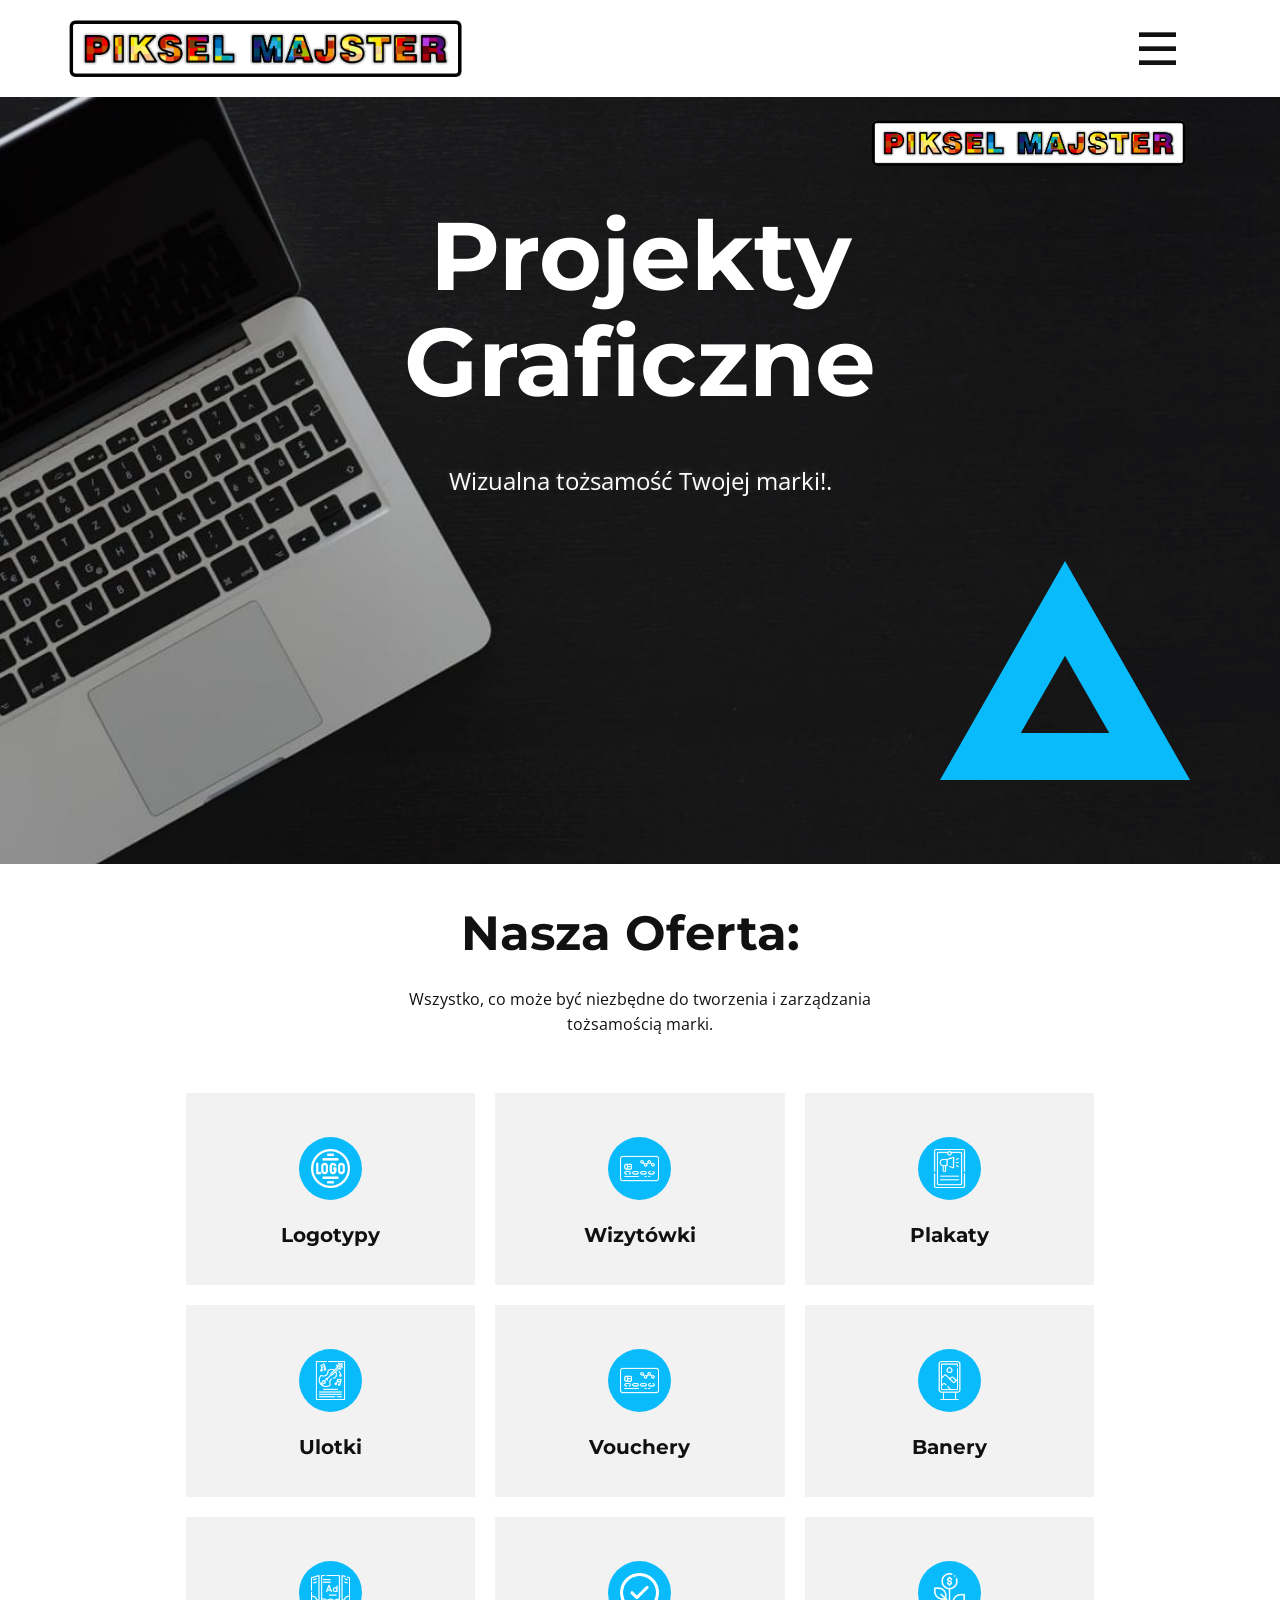
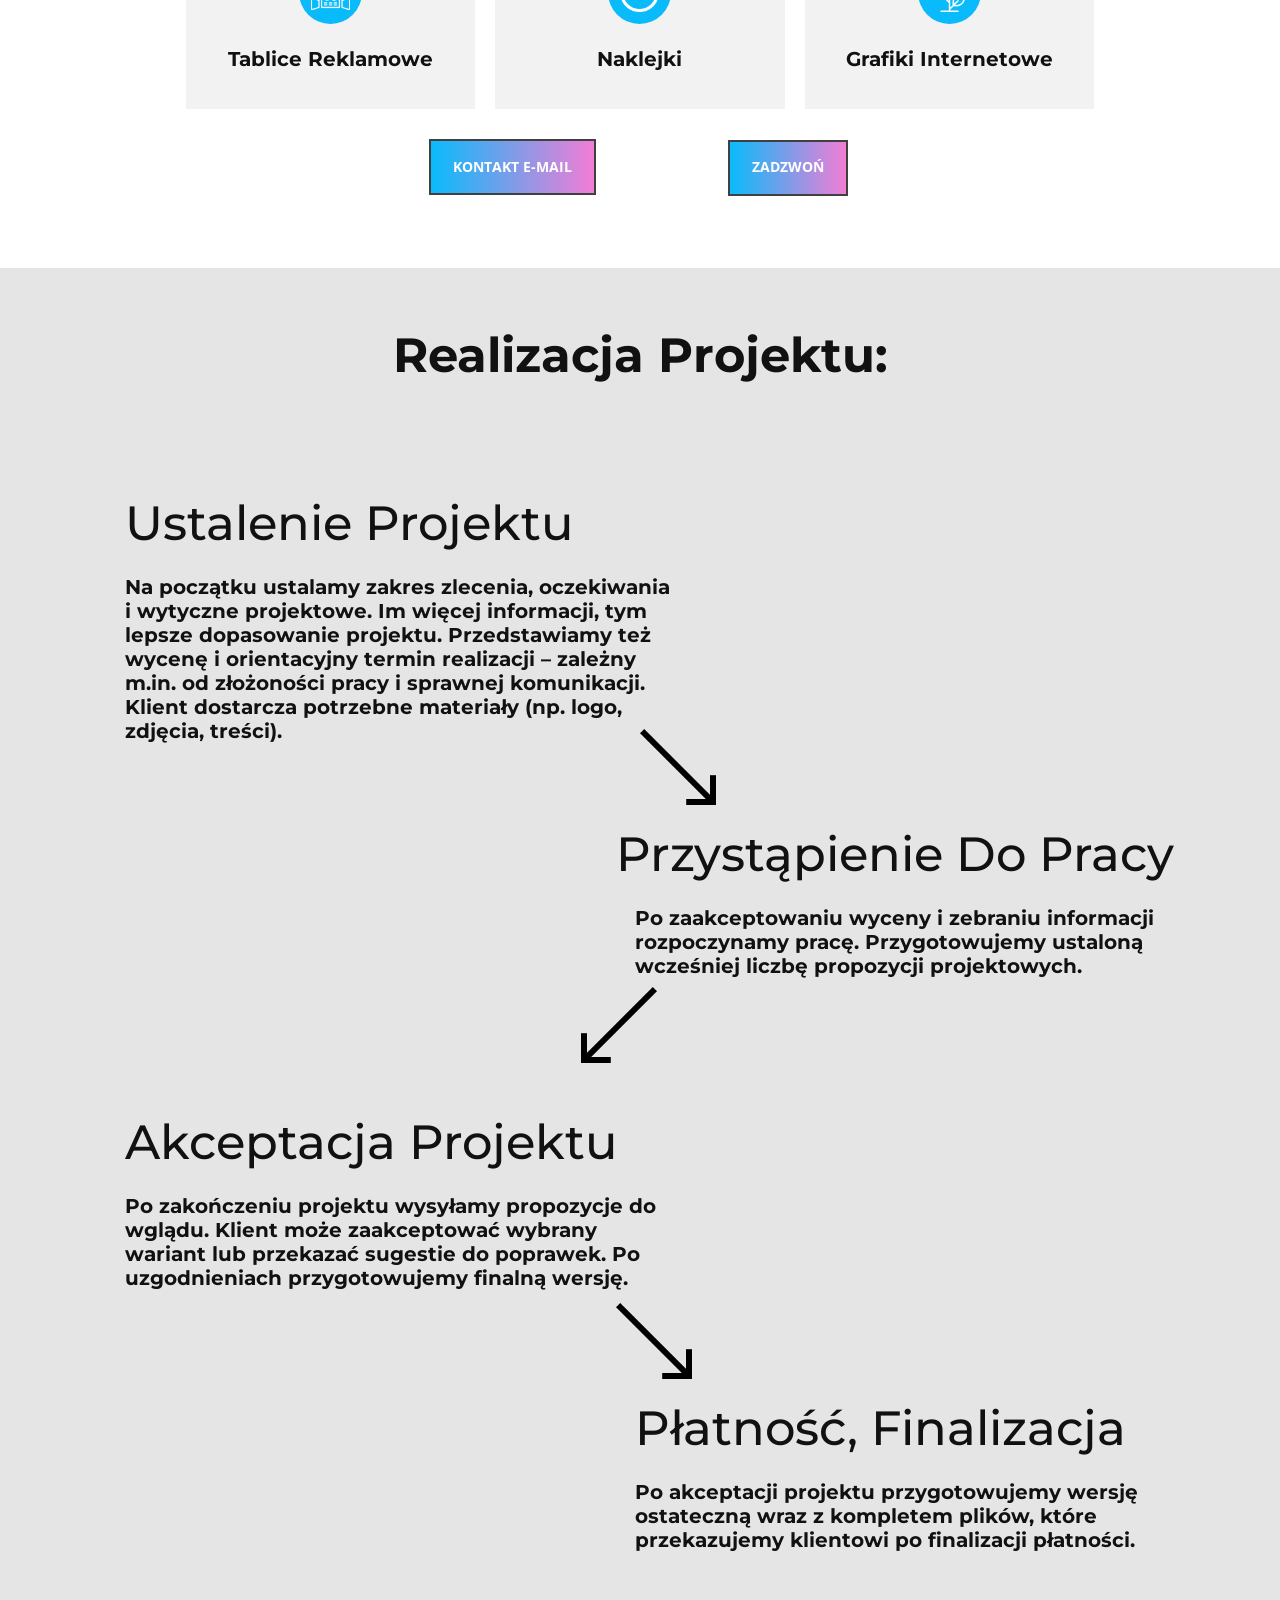
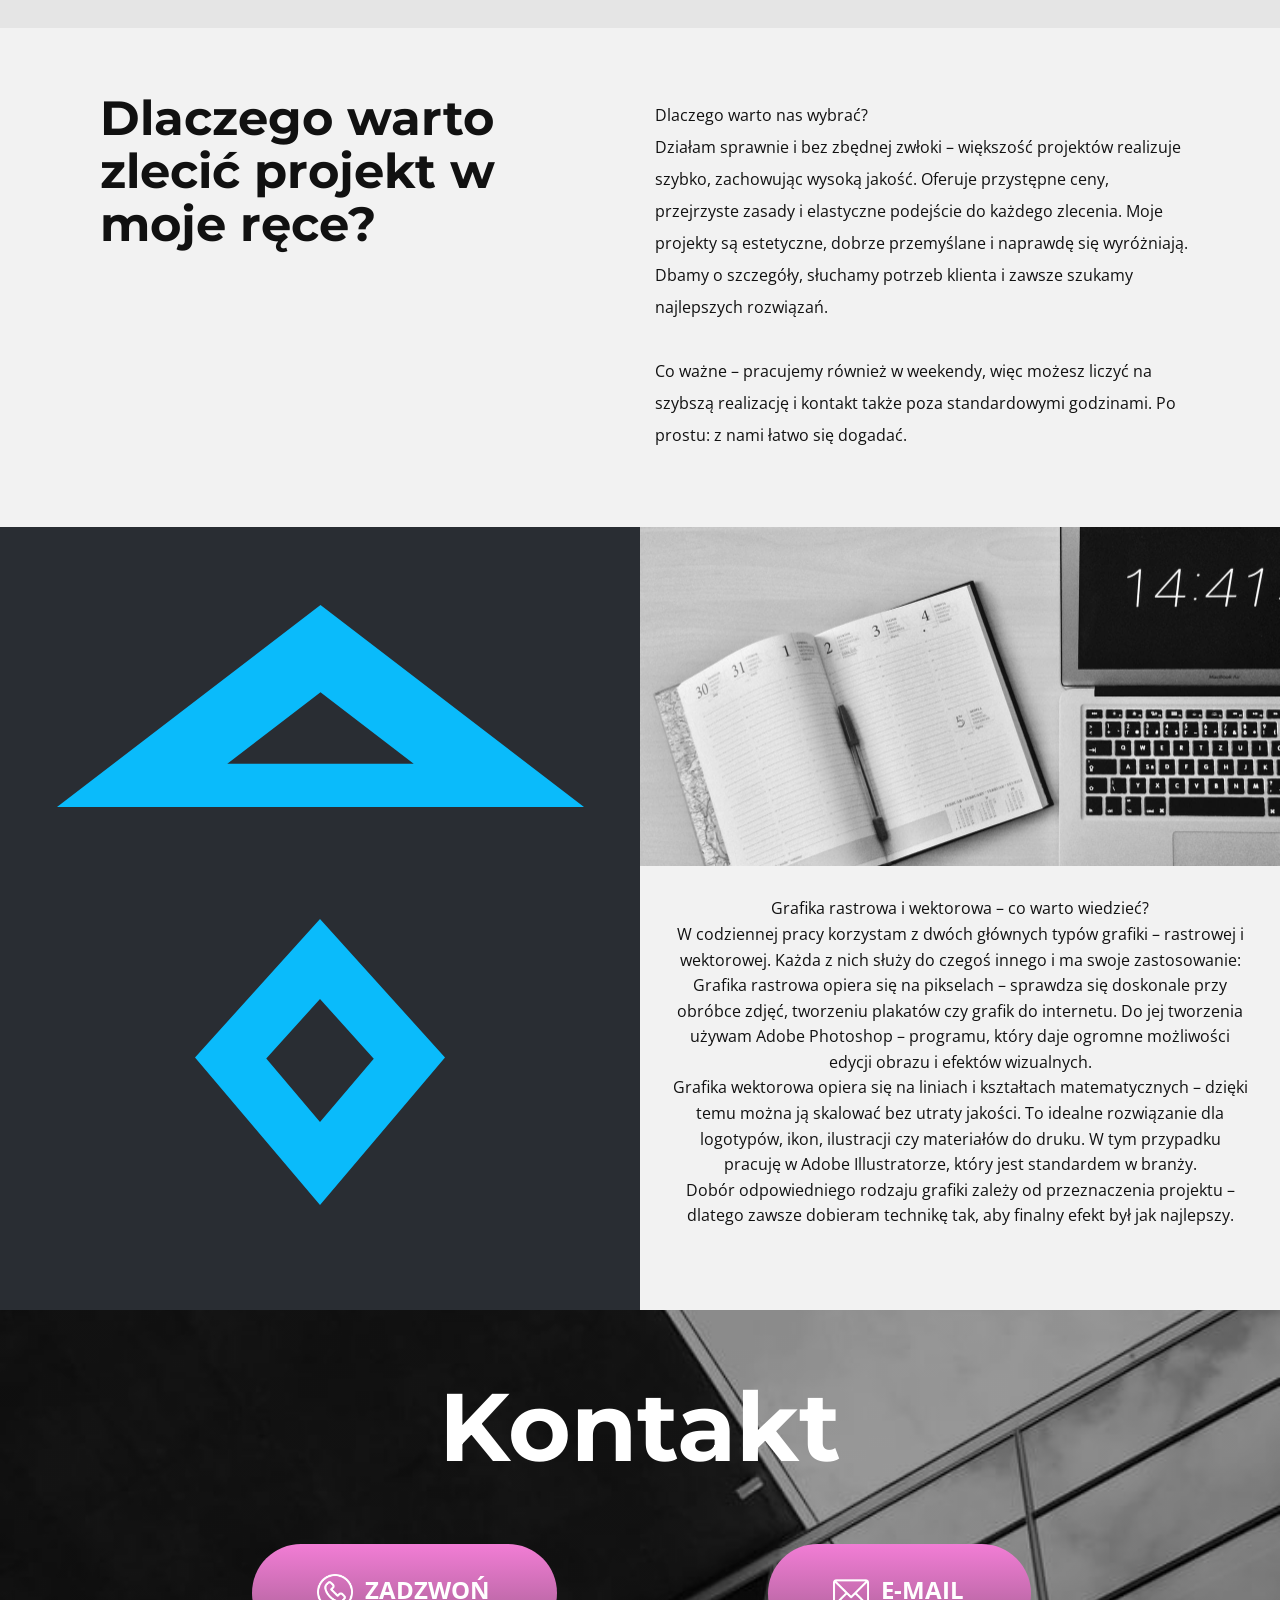
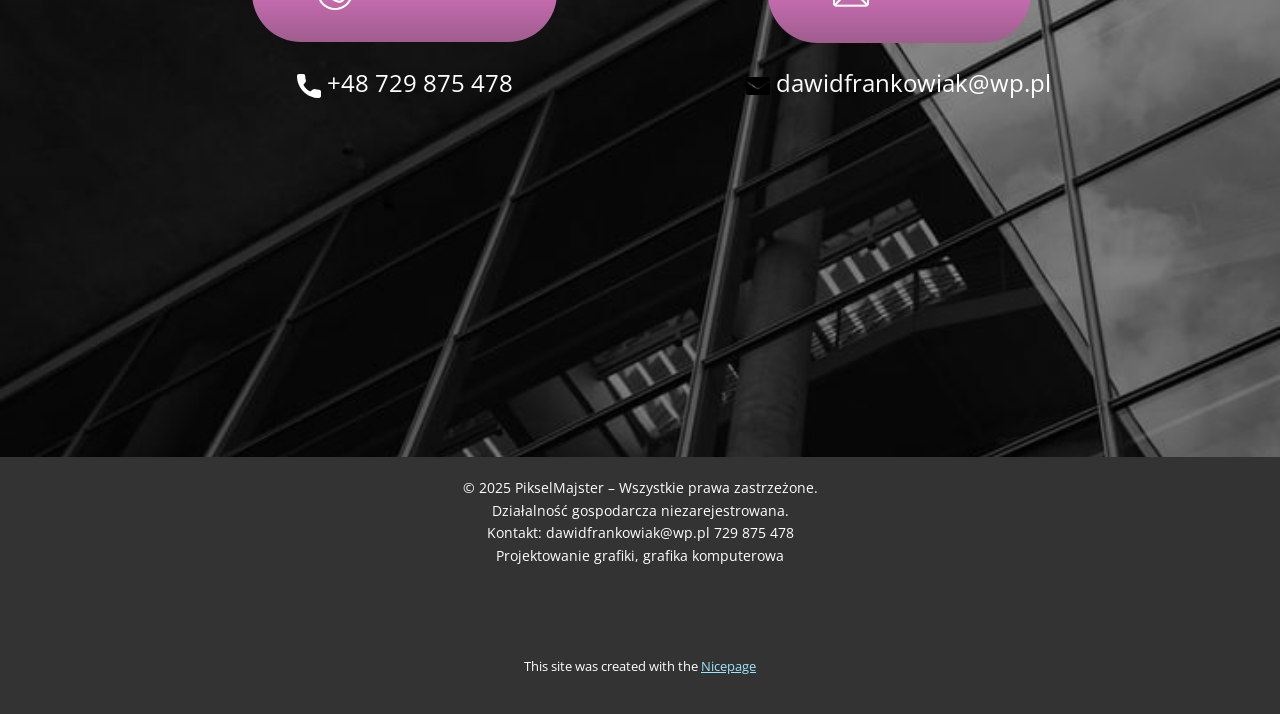
==== index.html @ 5c7ff59a "Add files via upload" ====
<!DOCTYPE html>
<html style="font-size: 16px;" lang="pl"><head>
    <meta name="viewport" content="width=device-width, initial-scale=1.0">
    <meta charset="utf-8">
    <meta name="keywords" content="grafik komputerowy, projektowanie logo, wizytówki, plakaty, banery, grafika reklamowa, strony internetowe, branding, projekt graficzny, identyfikacja wizualna
">
    <meta name="description" content="Grafik komputerowy oferujący oryginalne projekty graficzne – logo, wizytówki, plakaty, banery i inne materiały reklamowe. Szybka realizacja, dobra cena i indywidualne podejście do każdego klienta.
">
    <title>Grafik komputerowy | Logo, plakaty, wizytówki </title>
    <link rel="stylesheet" href="nicepage.css" media="screen">
<link rel="stylesheet" href="index.css" media="screen">
    <script class="u-script" type="text/javascript" src="jquery.js" defer=""></script>
    <script class="u-script" type="text/javascript" src="nicepage.js" defer=""></script>
    <meta name="generator" content="Nicepage 7.7.3, nicepage.com">
    <meta property="og:title" content="PikselMajster | Grafik Komputerowy">
    <meta property="og:description" content="Grafik komputerowy oferujący oryginalne projekty graficzne – logo, wizytówki, plakaty, banery i inne materiały reklamowe. Szybka realizacja, dobra cena i indywidualne podejście do każdego klienta.
">
    <meta property="og:image" content="images/pIKSELMAJSTER.png">
    
    
    
    
    
    
    
    
    <link id="u-theme-google-font" rel="stylesheet" href="https://fonts.googleapis.com/css?family=Roboto:100,100i,300,300i,400,400i,500,500i,700,700i,900,900i|Open+Sans:300,300i,400,400i,500,500i,600,600i,700,700i,800,800i">
    <link id="u-page-google-font" rel="stylesheet" href="https://fonts.googleapis.com/css?family=Montserrat:100,100i,200,200i,300,300i,400,400i,500,500i,600,600i,700,700i,800,800i,900,900i">
    <script type="application/ld+json">{
		"@context": "http://schema.org",
		"@type": "Organization",
		"name": ""
}</script>
    <meta name="theme-color" content="#0abbfb">
    <meta property="og:type" content="website">
  <meta data-intl-tel-input-cdn-path="intlTelInput/"></head>
  <body data-home-page="PikselMajster.html" data-home-page-title="PikselMajster" data-path-to-root="./" data-include-products="false" class="u-body u-xl-mode" data-lang="pl"><header class="u-clearfix u-header u-header" id="sec-26ab"><div class="u-clearfix u-sheet u-valign-middle-lg u-valign-middle-md u-valign-middle-sm u-sheet-1">
        <nav class="u-menu u-menu-hamburger u-offcanvas u-menu-1" data-responsive-from="XL">
          <div class="menu-collapse" style="font-size: 1rem; letter-spacing: 0px;">
            <a class="u-button-style u-custom-left-right-menu-spacing u-custom-padding-bottom u-custom-text-hover-color u-custom-top-bottom-menu-spacing u-hamburger-link u-nav-link u-text-active-palette-1-base u-text-hover-palette-2-base u-hamburger-link-1" href="#">
              <svg class="u-svg-link" viewBox="0 0 24 24"><use xlink:href="#menu-hamburger"></use></svg>
              <svg class="u-svg-content" version="1.1" id="menu-hamburger" viewBox="0 0 16 16" x="0px" y="0px" xmlns:xlink="http://www.w3.org/1999/xlink" xmlns="http://www.w3.org/2000/svg"><g><rect y="1" width="16" height="2"></rect><rect y="7" width="16" height="2"></rect><rect y="13" width="16" height="2"></rect>
</g></svg>
            </a>
          </div>
          <div class="u-custom-menu u-nav-container">
            <ul class="u-nav u-unstyled u-nav-1"><li class="u-nav-item"><a class="u-button-style u-nav-link u-text-active-palette-1-base u-text-hover-palette-1-light-2" href="./" style="padding: 10px 20px;">Strona Główna</a>
</li><li class="u-nav-item"><a class="u-button-style u-nav-link u-text-active-palette-1-base u-text-hover-palette-1-light-2" href="Kontakt.html" style="padding: 10px 20px;">Kontakt</a>
</li></ul>
          </div>
          <div class="u-custom-menu u-nav-container-collapse">
            <div class="u-black u-container-style u-inner-container-layout u-opacity u-opacity-95 u-sidenav">
              <div class="u-inner-container-layout u-sidenav-overflow">
                <div class="u-menu-close"></div>
                <ul class="u-align-center u-nav u-popupmenu-items u-unstyled u-nav-2"><li class="u-nav-item"><a class="u-button-style u-nav-link" href="./">Strona Główna</a>
</li><li class="u-nav-item"><a class="u-button-style u-nav-link" href="Kontakt.html">Kontakt</a>
</li></ul>
              </div>
            </div>
            <div class="u-black u-menu-overlay u-opacity u-opacity-70"></div>
          </div>
        </nav>
        <img class="custom-expanded u-image u-image-contain u-image-default u-image-1" src="images/pIKSELMAJSTER1.png" alt="" data-image-width="1007" data-image-height="164">
      </div></header>
    <section class="u-align-center u-clearfix u-image u-shading u-section-1" id="carousel_fcc2" data-image-width="1618" data-image-height="1080">
      <div class="u-clearfix u-sheet u-sheet-1">
        <img class="u-image u-image-contain u-image-default u-image-1" src="images/pIKSELMAJSTER1.png" alt="" data-image-width="1007" data-image-height="164">
        <h1 class="u-text u-text-1" data-animation-name="customAnimationIn" data-animation-duration="2000" data-animation-delay="0">Projekty Graficzne </h1>
        <p class="u-heading-font u-text u-text-2" data-animation-name="customAnimationIn" data-animation-duration="2000" data-animation-delay="0">Wizualna tożsamość Twojej marki!.</p>
        <div class="u-shape u-shape-svg u-text-palette-1-base u-shape-1">
          <svg class="u-svg-link" preserveAspectRatio="none" viewBox="0 0 160 140" style=""><use xlink:href="#svg-8ecf"></use></svg>
          <svg class="u-svg-content" viewBox="0 0 160 140" x="0px" y="0px" id="svg-8ecf"><path d="M80,60.5l28.3,49.5H51.7L80,60.5 M80,0L0,140h160L80,0L80,0z"></path></svg>
        </div>
      </div>
    </section>
    <section class="u-align-center u-clearfix u-container-align-center-lg u-container-align-center-xl u-section-2" id="carousel_9c15">
      <div class="u-clearfix u-sheet u-sheet-1">
        <div class="custom-expanded u-align-left u-container-align-left u-container-style u-group u-shape-rectangle u-group-1" data-animation-name="customAnimationIn" data-animation-duration="1000">
          <div class="u-container-layout">
            <h2 class="u-align-center u-custom-font u-font-montserrat u-text u-text-1">Nasza Oferta: </h2>
            <p class="u-align-center u-text u-text-2"> Wszystko, co może być niezbędne do tworzenia i zarządzania tożsamością marki.</p>
          </div>
        </div>
        <div class="u-expanded-width-md u-expanded-width-sm u-expanded-width-xs u-list u-list-1">
          <div class="u-repeater u-repeater-1">
            <div class="u-align-center u-container-align-center u-container-style u-gradient u-grey-5 u-hover-feature u-list-item u-repeater-item u-shape-rectangle u-list-item-1">
              <div class="u-container-layout u-similar-container u-container-layout-2"><span class="u-file-icon u-icon u-icon-circle u-palette-1-base u-text-white u-icon-1"><img src="images/5149019-8e179caf.png" alt=""></span>
                <h5 class="u-text u-text-3">Logotypy </h5>
              </div>
            </div>
            <div class="u-align-center u-container-align-center u-container-style u-gradient u-grey-5 u-hover-feature u-list-item u-repeater-item u-shape-rectangle u-list-item-2">
              <div class="u-container-layout u-similar-container u-container-layout-3"><span class="u-file-icon u-icon u-icon-circle u-palette-1-base u-text-white u-icon-2"><img src="images/8852521-7e8c540c.png" alt=""></span>
                <h5 class="u-text u-text-4">Wizytówki </h5>
              </div>
            </div>
            <div class="u-align-center u-container-align-center u-container-style u-gradient u-grey-5 u-hover-feature u-list-item u-repeater-item u-shape-rectangle u-list-item-3">
              <div class="u-container-layout u-similar-container u-container-layout-4"><span class="u-file-icon u-icon u-icon-circle u-palette-1-base u-text-white u-icon-3"><img src="images/3487279-f4d5a27e.png" alt=""></span>
                <h5 class="u-text u-text-5">Plakaty </h5>
              </div>
            </div>
          </div>
        </div>
        <div class="u-expanded-width-md u-expanded-width-sm u-expanded-width-xs u-list u-list-2">
          <div class="u-repeater u-repeater-2">
            <div class="u-align-center u-container-align-center u-container-style u-gradient u-grey-5 u-hover-feature u-list-item u-repeater-item u-shape-rectangle u-list-item-4">
              <div class="u-container-layout u-similar-container u-container-layout-5"><span class="u-file-icon u-icon u-icon-circle u-palette-1-base u-text-white u-icon-4"><img src="images/1082754-df3a5099.png" alt=""></span>
                <h5 class="u-text u-text-6">Ulotki </h5>
              </div>
            </div>
            <div class="u-align-center u-container-align-center u-container-style u-gradient u-grey-5 u-hover-feature u-list-item u-repeater-item u-shape-rectangle u-list-item-5">
              <div class="u-container-layout u-similar-container u-container-layout-6"><span class="u-file-icon u-icon u-icon-circle u-palette-1-base u-text-white u-icon-5"><img src="images/8852521-7e8c540c.png" alt=""></span>
                <h5 class="u-text u-text-7">Vouchery </h5>
              </div>
            </div>
            <div class="u-align-center u-container-align-center u-container-style u-gradient u-grey-5 u-hover-feature u-list-item u-repeater-item u-shape-rectangle u-list-item-6">
              <div class="u-container-layout u-similar-container u-container-layout-7"><span class="u-file-icon u-icon u-icon-circle u-palette-1-base u-text-white u-icon-6"><img src="images/5685356-d88ee7b0.png" alt=""></span>
                <h5 class="u-text u-text-8">Banery </h5>
              </div>
            </div>
          </div>
        </div>
        <div class="u-expanded-width-md u-expanded-width-sm u-expanded-width-xs u-list u-list-3">
          <div class="u-repeater u-repeater-3">
            <div class="u-align-center u-container-align-center u-container-style u-gradient u-grey-5 u-hover-feature u-list-item u-repeater-item u-shape-rectangle u-list-item-7">
              <div class="u-container-layout u-similar-container u-container-layout-8"><span class="u-file-icon u-icon u-icon-circle u-palette-1-base u-text-white u-icon-7"><img src="images/8674704-59d53273.png" alt=""></span>
                <h5 class="u-text u-text-9">Tablice Reklamowe </h5>
              </div>
            </div>
            <div class="u-align-center u-container-align-center u-container-style u-gradient u-grey-5 u-hover-feature u-list-item u-repeater-item u-shape-rectangle u-list-item-8">
              <div class="u-container-layout u-similar-container u-container-layout-9"><span class="u-file-icon u-icon u-icon-circle u-palette-1-base u-text-white u-icon-8"><img src="images/1442912-686f7c3c.png" alt=""></span>
                <h5 class="u-text u-text-10">Naklejki </h5>
              </div>
            </div>
            <div class="u-align-center u-container-align-center u-container-style u-gradient u-grey-5 u-hover-feature u-list-item u-repeater-item u-shape-rectangle u-list-item-9">
              <div class="u-container-layout u-similar-container u-container-layout-10"><span class="u-file-icon u-icon u-icon-circle u-palette-1-base u-text-white u-icon-9"><img src="images/2746095-ad891d3f.png" alt=""></span>
                <h5 class="u-text u-text-11">Grafiki Internetowe </h5>
              </div>
            </div>
          </div>
        </div>
        <a href="mailto:dawidfrankowiak@wp.pl?subject=Zlecenie%20Projektu" class="u-border-2 u-border-grey-75 u-btn u-button-style u-gradient u-none u-text-body-alt-color u-btn-1">kontakt e-mail </a>
        <a href="tel:729875478" class="u-border-2 u-border-grey-75 u-btn u-button-style u-gradient u-none u-text-body-alt-color u-btn-2">zadzwoń </a>
      </div>
      
      
      
      
      
      
      
      
      
    </section>
    <section class="u-clearfix u-grey-10 u-section-3" id="block-1">
      <div class="u-clearfix u-sheet u-sheet-1">
        <h2 class="u-align-center u-custom-font u-font-montserrat u-text u-text-1">Realizacja Projektu: </h2><span class="u-file-icon u-icon u-icon-1"><img src="images/5247490.png" alt=""></span>
        <div class="data-layout-selected u-clearfix u-expanded-width-xs u-layout-wrap u-layout-wrap-1">
          <div class="u-layout">
            <div class="u-layout-row">
              <div class="u-align-left u-container-align-left u-container-style u-layout-cell u-size-60 u-layout-cell-1">
                <div class="u-container-layout u-valign-top u-container-layout-1">
                  <h2 class="u-custom-font u-font-montserrat u-text u-text-2">Ustalenie Projektu </h2>
                  <h5 class="u-text u-text-3">Na początku ustalamy zakres zlecenia, oczekiwania i wytyczne projektowe. Im więcej informacji, tym lepsze dopasowanie projektu. Przedstawiamy też wycenę i orientacyjny termin realizacji – zależny m.in. od złożoności pracy i sprawnej komunikacji. Klient dostarcza potrzebne materiały (np. logo, zdjęcia, treści). </h5>
                </div>
              </div>
            </div>
          </div>
        </div>
        <div class="data-layout-selected u-clearfix u-expanded-width-xs u-layout-wrap u-layout-wrap-2">
          <div class="u-layout">
            <div class="u-layout-row">
              <div class="u-align-left u-container-align-left u-container-style u-layout-cell u-size-60 u-layout-cell-2">
                <div class="u-container-layout u-container-layout-2">
                  <h2 class="u-custom-font u-font-montserrat u-text u-text-4">Przystąpienie Do Pracy </h2>
                  <h5 class="u-text u-text-5"> Po zaakceptowaniu wyceny i zebraniu informacji rozpoczynamy pracę. Przygotowujemy ustaloną wcześniej liczbę propozycji projektowych.</h5>
                </div>
              </div>
            </div>
          </div>
        </div><span class="u-file-icon u-flip-horizontal u-icon u-icon-2"><img src="images/5247490.png" alt=""></span>
        <div class="data-layout-selected u-clearfix u-expanded-width-xs u-layout-wrap u-layout-wrap-3">
          <div class="u-layout">
            <div class="u-layout-row">
              <div class="u-align-left u-container-align-left u-container-style u-layout-cell u-size-60 u-layout-cell-3">
                <div class="u-container-layout u-valign-top u-container-layout-3">
                  <h2 class="u-custom-font u-font-montserrat u-text u-text-6">Akceptacja Projektu </h2>
                  <h5 class="u-text u-text-7"> Po zakończeniu projektu wysyłamy propozycje do wglądu. Klient może zaakceptować wybrany wariant lub przekazać sugestie do poprawek. Po uzgodnieniach przygotowujemy finalną wersję.</h5>
                </div>
              </div>
            </div>
          </div>
        </div><span class="u-file-icon u-icon u-icon-3"><img src="images/5247490.png" alt=""></span>
        <div class="data-layout-selected u-clearfix u-expanded-width-xs u-layout-wrap u-layout-wrap-4">
          <div class="u-layout">
            <div class="u-layout-row">
              <div class="u-align-left u-container-align-left u-container-style u-layout-cell u-size-60 u-layout-cell-4">
                <div class="u-container-layout u-valign-top u-container-layout-4">
                  <h2 class="u-custom-font u-font-montserrat u-text u-text-8">Płatność, Finalizacja </h2>
                  <h5 class="u-text u-text-9"> Po akceptacji projektu przygotowujemy wersję ostateczną wraz z kompletem plików, które przekazujemy klientowi po finalizacji płatności.</h5>
                </div>
              </div>
            </div>
          </div>
        </div>
      </div>
    </section>
    <section class="u-align-left u-clearfix u-container-align-left u-grey-5 u-section-4" id="carousel_7f03">
      <div class="u-clearfix u-sheet u-sheet-1">
        <div class="data-layout-selected u-clearfix u-expanded-width u-layout-wrap u-layout-wrap-1">
          <div class="u-layout">
            <div class="u-layout-row">
              <div class="u-align-left u-container-align-center-sm u-container-align-center-xs u-container-align-left u-container-style u-layout-cell u-size-30 u-layout-cell-1">
                <div class="u-container-layout u-valign-top-lg u-valign-top-md u-valign-top-sm u-valign-top-xs u-container-layout-1">
                  <h2 class="u-align-center-sm u-align-center-xs u-custom-font u-font-montserrat u-text u-text-1">Dlaczego warto zlecić projekt w moje ręce? </h2>
                </div>
              </div>
              <div class="u-container-style u-layout-cell u-size-30 u-layout-cell-2">
                <div class="u-container-layout u-valign-top u-container-layout-2">
                  <p class="u-text u-text-2"> Dlaczego warto nas wybrać?<br> Działam sprawnie i bez zbędnej zwłoki – większość projektów realizuje szybko, zachowując wysoką jakość. Oferuje przystępne ceny, przejrzyste zasady i elastyczne podejście do każdego zlecenia. Moje projekty są estetyczne, dobrze przemyślane i naprawdę się wyróżniają. Dbamy o szczegóły, słuchamy potrzeb klienta i zawsze szukamy najlepszych rozwiązań.&nbsp;<br>
                    <br>Co ważne – pracujemy również w weekendy, więc możesz liczyć na szybszą realizację i kontakt także poza standardowymi godzinami. Po prostu: z nami łatwo się dogadać.<br style="">
                  </p>
                </div>
              </div>
            </div>
          </div>
        </div>
      </div>
    </section>
    <section class="u-clearfix u-section-5" id="carousel_7095">
      <div class="data-layout-selected u-clearfix u-expanded-width u-layout-wrap u-layout-wrap-1">
        <div class="u-layout">
          <div class="u-layout-row">
            <div class="u-size-30">
              <div class="u-layout-row">
                <div class="u-align-left u-container-align-left u-container-style u-hidden-xs u-layout-cell u-palette-5-dark-3 u-size-60 u-layout-cell-1">
                  <div class="u-container-layout u-valign-middle-lg u-valign-middle-md u-valign-middle-sm u-valign-middle-xs u-container-layout-1">
                    <div class="u-hidden-xs u-shape u-shape-svg u-text-palette-1-base u-shape-1">
                      <svg class="u-svg-link" preserveAspectRatio="none" viewBox="0 0 160 140" style=""><use xlink:href="#svg-e11a"></use></svg>
                      <svg class="u-svg-content" viewBox="0 0 160 140" x="0px" y="0px" id="svg-e11a"><path d="M80,60.5l28.3,49.5H51.7L80,60.5 M80,0L0,140h160L80,0L80,0z"></path></svg>
                    </div>
                    <div class="u-hidden-xs u-shape u-shape-svg u-text-palette-1-base u-shape-2" data-animation-name="customAnimationIn" data-animation-duration="10000" data-animation-delay="0" data-animation-direction="">
                      <svg class="u-svg-link" preserveAspectRatio="none" viewBox="0 0 140 160" style=""><use xlink:href="#svg-5b40"></use></svg>
                      <svg class="u-svg-content" viewBox="0 0 140 160" x="0px" y="0px" id="svg-5b40" style="enable-background:new 0 0 140 160;"><path d="M70,44.8l30.1,33.4L70,113.6L39.9,78.1L70,44.8 M70,0L0,77.5L70,160l70-82.5L70,0L70,0z"></path></svg>
                    </div>
                  </div>
                </div>
              </div>
            </div>
            <div class="u-size-30">
              <div class="u-layout-col">
                <div class="u-container-style u-image u-layout-cell u-size-30 u-image-1" data-image-width="1280" data-image-height="963">
                  <div class="u-container-layout u-container-layout-2"></div>
                </div>
                <div class="u-align-center u-container-align-center u-container-style u-grey-5 u-layout-cell u-size-30 u-layout-cell-3">
                  <div class="u-container-layout u-valign-top u-container-layout-3">
                    <p class="u-heading-font u-text u-text-1"> Grafika rastrowa i wektorowa – co warto wiedzieć?<br> W codziennej pracy korzystam z dwóch głównych typów grafiki – rastrowej i wektorowej. Każda z nich służy do czegoś innego i ma swoje zastosowanie: <br> Grafika rastrowa opiera się na pikselach – sprawdza się doskonale przy obróbce zdjęć, tworzeniu plakatów czy grafik do internetu. Do jej tworzenia używam Adobe Photoshop – programu, który daje ogromne możliwości edycji obrazu i efektów wizualnych. <br> Grafika wektorowa opiera się na liniach i kształtach matematycznych – dzięki temu można ją skalować bez utraty jakości. To idealne rozwiązanie dla logotypów, ikon, ilustracji czy materiałów do druku. W tym przypadku pracuję w Adobe Illustratorze, który jest standardem w branży. <br> Dobór odpowiedniego rodzaju grafiki zależy od przeznaczenia projektu – dlatego zawsze dobieram technikę tak, aby finalny efekt był jak najlepszy.
                    </p>
                  </div>
                </div>
              </div>
            </div>
          </div>
        </div>
      </div>
    </section>
    <section class="u-clearfix u-image u-shading u-section-6" id="carousel_af44" data-image-width="720" data-image-height="1080">
      <div class="u-clearfix u-sheet u-sheet-1">
        <h1 class="u-text u-text-default u-text-1">Kontakt </h1>
        <a href="tel:729875478" class="u-btn u-btn-round u-button-style u-gradient u-hover-palette-1-base u-none u-radius u-text-body-alt-color u-text-hover-palette-3-base u-btn-1"><span class="u-file-icon u-icon u-text-white u-icon-1"><img src="images/1151429-c2aed842.png" alt=""></span>&nbsp; Zadzwoń
        </a>
        <a href="mailto:dawidfrankowiak@wp.pl?subject=Zlecenie%20Projektu" class="u-btn u-btn-round u-button-style u-gradient u-hover-palette-1-base u-none u-radius u-text-body-alt-color u-text-hover-palette-3-base u-btn-2"><span class="u-file-icon u-icon u-text-white u-icon-2"><img src="images/561127-d7c30b1c.png" alt=""></span>&nbsp; E-mail
        </a>
        <a href="" class="u-active-none u-btn u-btn-rectangle u-button-style u-hover-none u-none u-btn-3"><span class="u-icon"><svg class="u-svg-content" viewBox="0 0 405.333 405.333" x="0px" y="0px" style="width: 1em; height: 1em;"><path d="M373.333,266.88c-25.003,0-49.493-3.904-72.704-11.563c-11.328-3.904-24.192-0.896-31.637,6.699l-46.016,34.752    c-52.8-28.181-86.592-61.952-114.389-114.368l33.813-44.928c8.512-8.512,11.563-20.971,7.915-32.64    C142.592,81.472,138.667,56.96,138.667,32c0-17.643-14.357-32-32-32H32C14.357,0,0,14.357,0,32    c0,205.845,167.488,373.333,373.333,373.333c17.643,0,32-14.357,32-32V298.88C405.333,281.237,390.976,266.88,373.333,266.88z"></path></svg></span>&nbsp;+48 729 875 478
        </a>
        <a href="" class="u-active-none u-btn u-btn-rectangle u-button-style u-hover-none u-none u-btn-4"><span class="u-file-icon u-icon"><img src="images/2099199.png" alt=""></span>&nbsp;dawidfrankowiak@wp.pl
        </a>
      </div>
    </section>
    
    
    
    <footer class="u-align-center u-clearfix u-container-align-center u-footer u-grey-80 u-footer" id="sec-29e7"><div class="u-clearfix u-sheet u-valign-middle-xs u-sheet-1">
        <p class="u-small-text u-text u-text-variant u-text-1">© 2025 PikselMajster – Wszystkie prawa zastrzeżone.<br> Działalność gospodarcza niezarejestrowana.<br> Kontakt: dawidfrankowiak@wp.pl 729 875 478<br> Projektowanie grafiki, grafika komputerowa 
        </p>
      </div></footer>
    <section class="u-backlink u-clearfix u-grey-80">
      <p class="u-text"><span>This site was created with the </span>
        <a class="u-link" href="https://nicepage.com/" target="_blank" rel="nofollow"><span>Nicepage</span>
        </a>
      </p>
    </section><span style="height: 64px; width: 64px; margin-left: 0px; margin-right: auto; margin-top: 0px; background-image: none; right: 20px; bottom: 20px; padding: 15px" class="u-back-to-top u-icon u-icon-circle u-opacity u-opacity-85 u-palette-1-base" data-href="#"><svg class="u-svg-link" preserveAspectRatio="xMidYMin slice" viewBox="0 0 551.13 551.13"><use xmlns:xlink="http://www.w3.org/1999/xlink" xlink:href="#svg-1d98"></use></svg><svg class="u-svg-content" enable-background="new 0 0 551.13 551.13" viewBox="0 0 551.13 551.13" xmlns="http://www.w3.org/2000/svg" id="svg-1d98"><path d="m275.565 189.451 223.897 223.897h51.668l-275.565-275.565-275.565 275.565h51.668z"></path></svg></span>
  
</body></html>
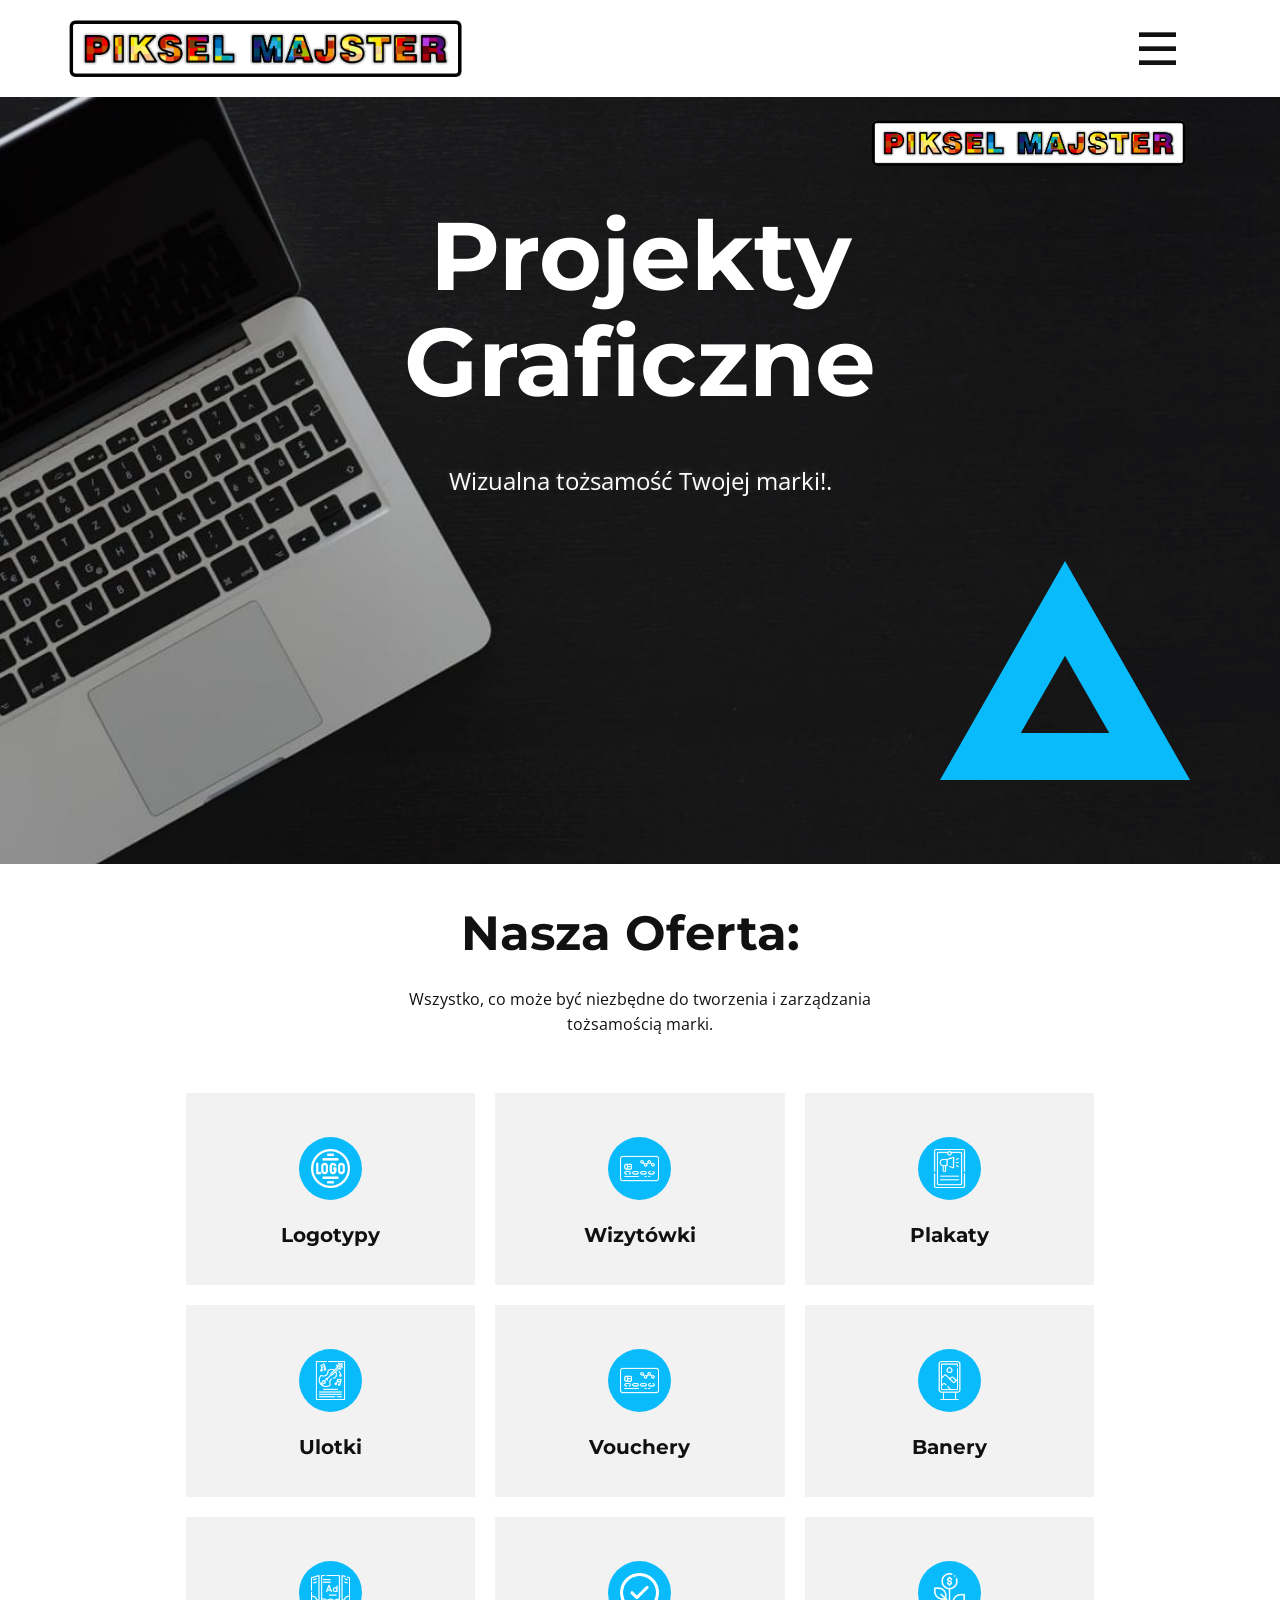
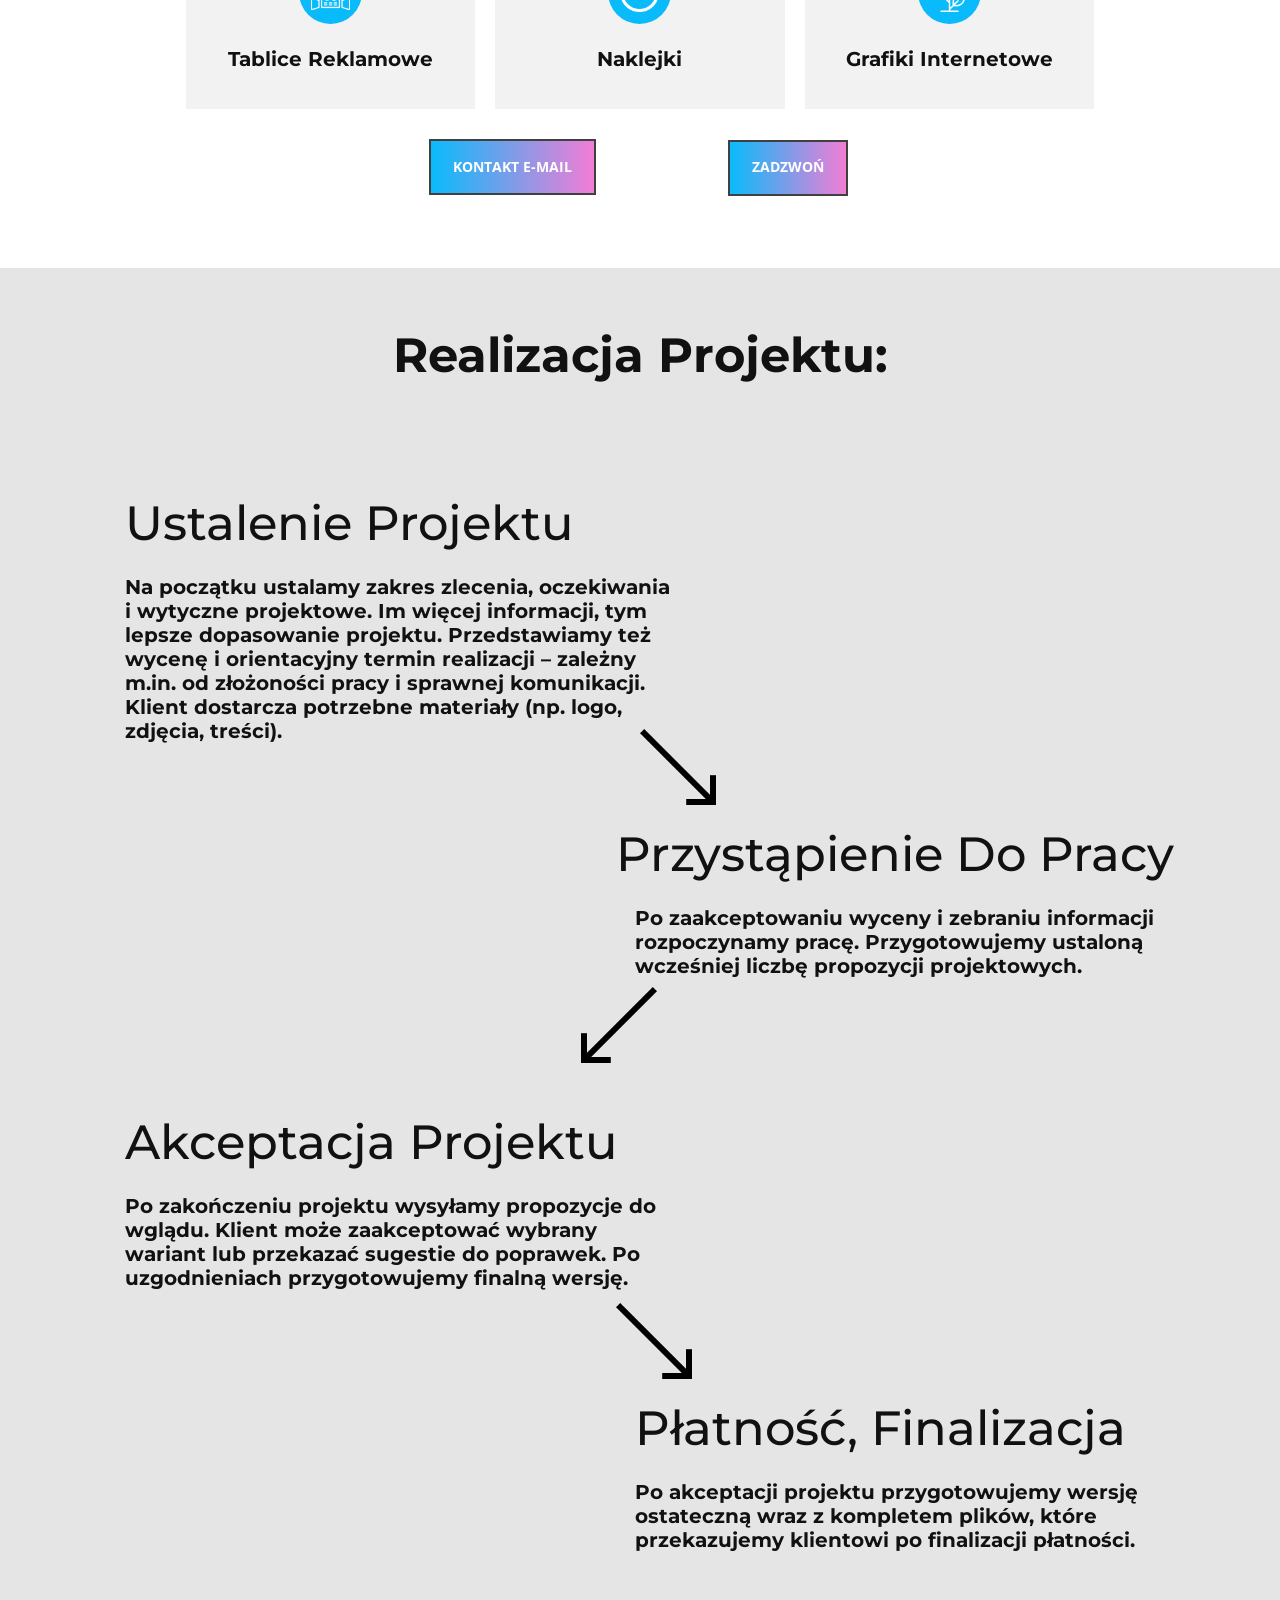
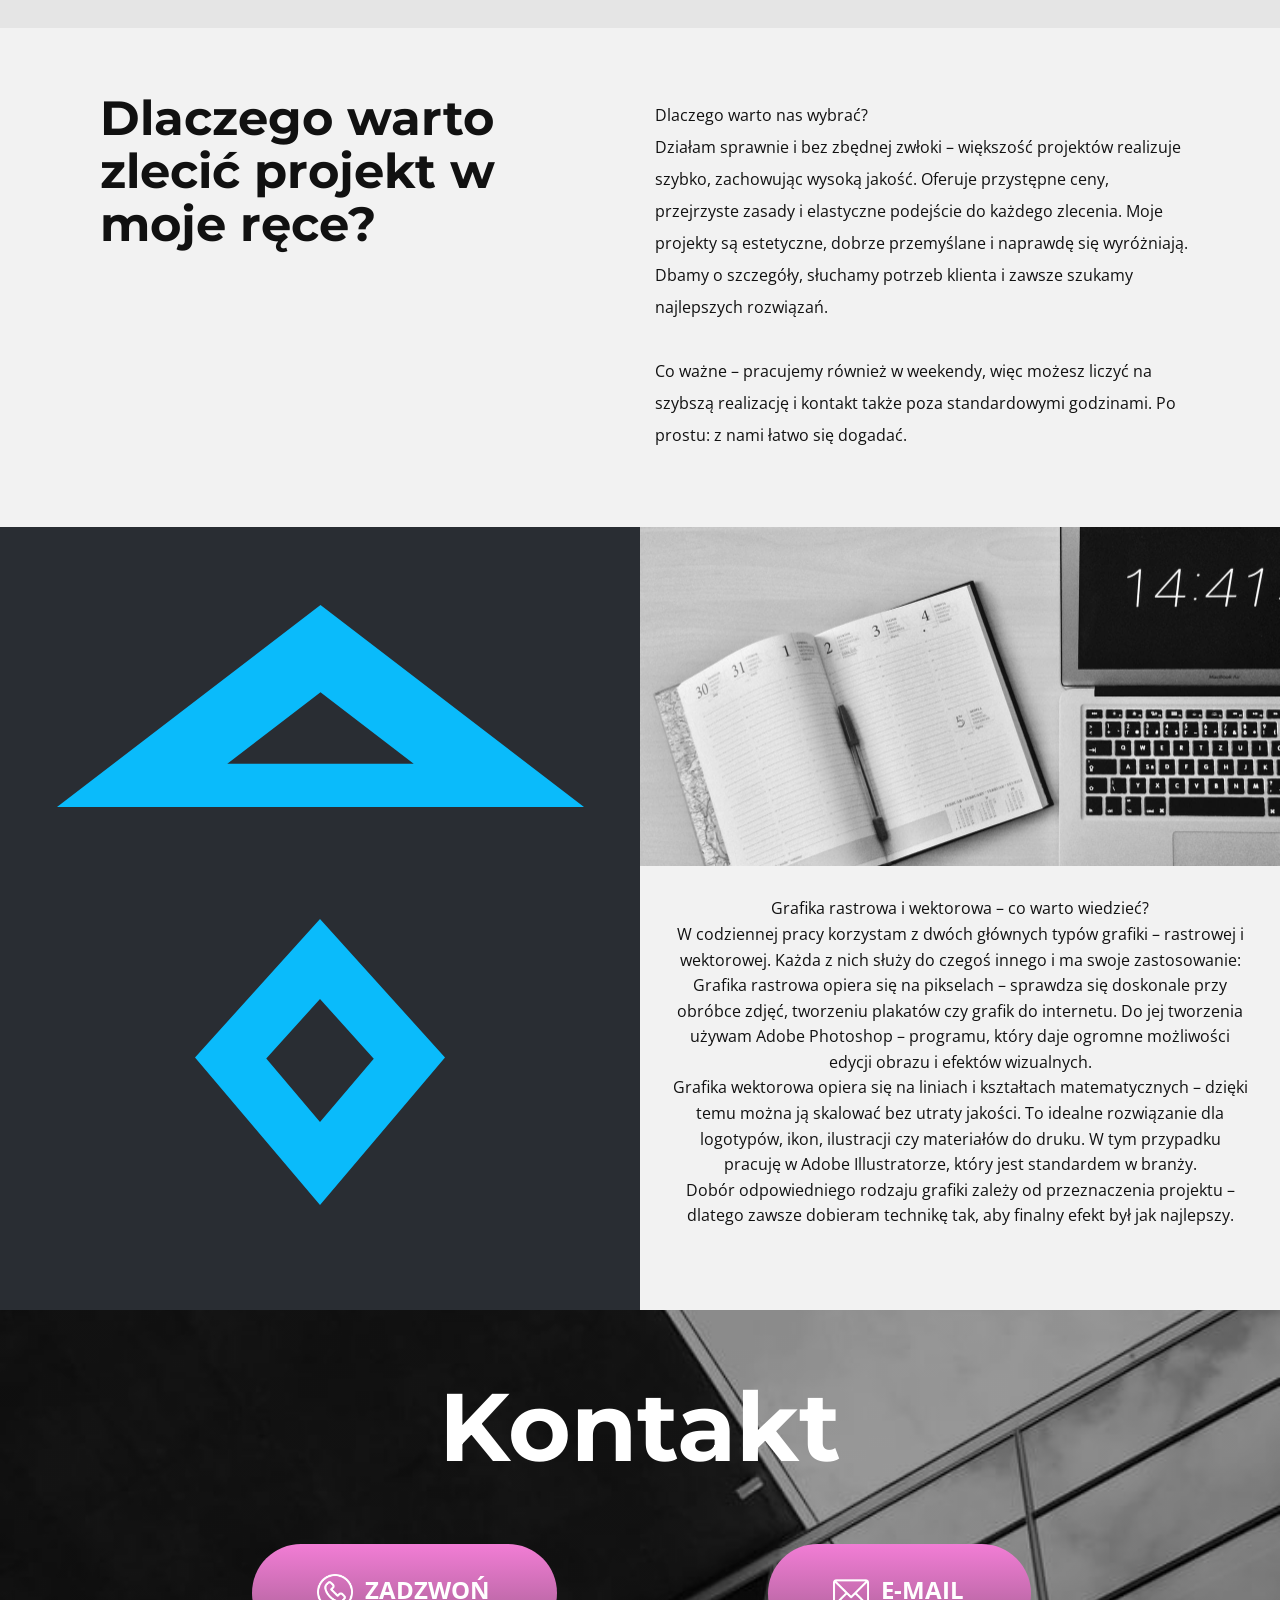
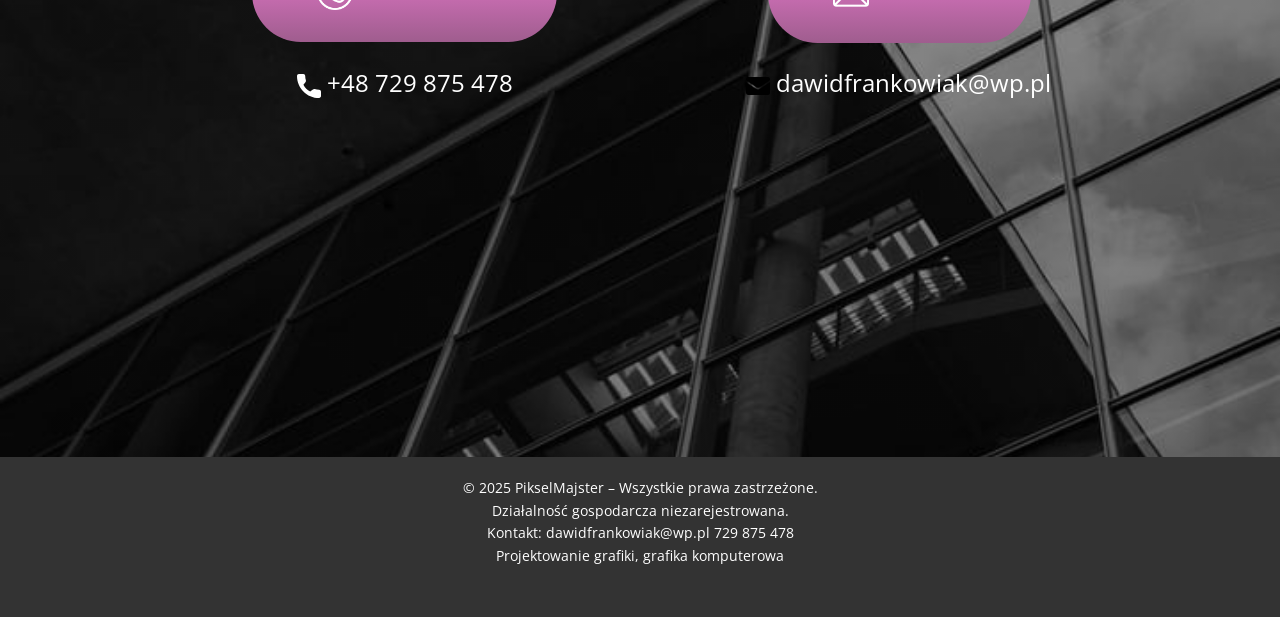
==== commit 28fc3b76: "Add files via upload" ====
--- a/index.html
+++ b/index.html
@@ -283,11 +283,7 @@
         <p class="u-small-text u-text u-text-variant u-text-1">© 2025 PikselMajster – Wszystkie prawa zastrzeżone.<br> Działalność gospodarcza niezarejestrowana.<br> Kontakt: dawidfrankowiak@wp.pl 729 875 478<br> Projektowanie grafiki, grafika komputerowa 
         </p>
       </div></footer>
-    <section class="u-backlink u-clearfix u-grey-80">
-      <p class="u-text"><span>This site was created with the </span>
-        <a class="u-link" href="https://nicepage.com/" target="_blank" rel="nofollow"><span>Nicepage</span>
-        </a>
-      </p>
+
     </section><span style="height: 64px; width: 64px; margin-left: 0px; margin-right: auto; margin-top: 0px; background-image: none; right: 20px; bottom: 20px; padding: 15px" class="u-back-to-top u-icon u-icon-circle u-opacity u-opacity-85 u-palette-1-base" data-href="#"><svg class="u-svg-link" preserveAspectRatio="xMidYMin slice" viewBox="0 0 551.13 551.13"><use xmlns:xlink="http://www.w3.org/1999/xlink" xlink:href="#svg-1d98"></use></svg><svg class="u-svg-content" enable-background="new 0 0 551.13 551.13" viewBox="0 0 551.13 551.13" xmlns="http://www.w3.org/2000/svg" id="svg-1d98"><path d="m275.565 189.451 223.897 223.897h51.668l-275.565-275.565-275.565 275.565h51.668z"></path></svg></span>
   
 </body></html>
